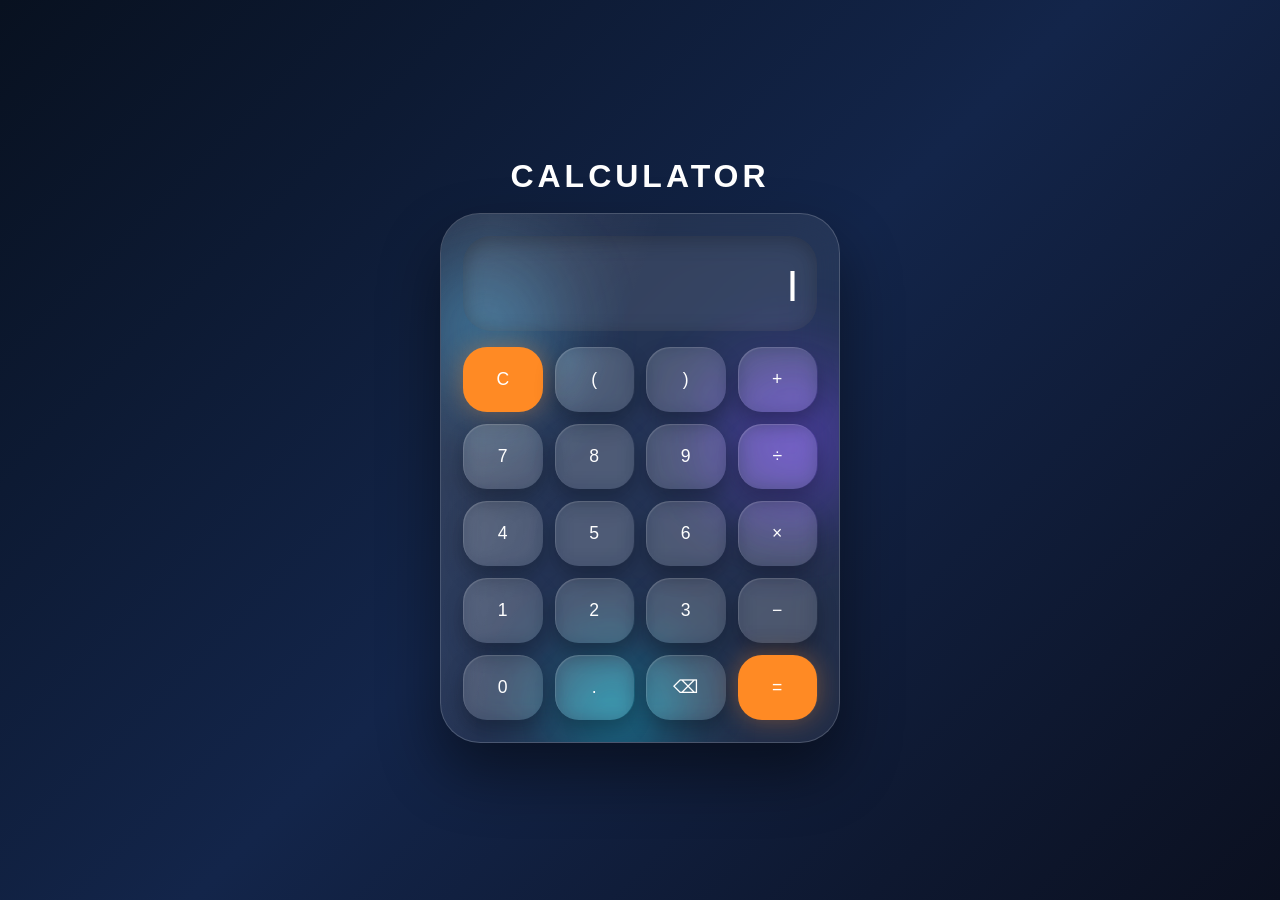
==== calculator.html @ 611fa042 "Add files via upload" ====
<!DOCTYPE html>
<html lang="en">
<head>
<meta charset="UTF-8">
<meta name="viewport" content="width=device-width,initial-scale=1.0">
<title>Ultra Premium Calculator</title>
<style>
*{margin:0;padding:0;box-sizing:border-box;font-family:Inter,Segoe UI,sans-serif}
body{
min-height:100vh;
display:flex;
justify-content:center;
align-items:center;
background:linear-gradient(135deg,#081120,#13254a,#0b1020);
overflow:hidden;
padding:20px;
}
.title{
text-align:center;
color:white;
font-size:2rem;
font-weight:900;
letter-spacing:4px;
margin-bottom:18px;
}

.calc{
position:relative;
width:400px;
max-width:100%;
padding:22px;
border-radius:40px;
overflow:hidden;
background:rgba(255,255,255,.08);
backdrop-filter:blur(25px);
border:1px solid rgba(255,255,255,.18);
box-shadow:0 30px 60px rgba(0,0,0,.45);
}

/* Liquid glass shine */
.calc::before{
content:'';
position:absolute;
top:-100%;
left:-50%;
width:80%;
height:300%;
background:linear-gradient(
90deg,
transparent,
rgba(255,255,255,.08),
transparent
);
transform:rotate(20deg);
animation:shine 8s linear infinite;
}
@keyframes shine{
to{transform:translateX(500px) rotate(20deg);}
}

/* particles */
.p{
position:absolute;
border-radius:50%;
filter:blur(45px);
opacity:.45;
animation:float 15s ease-in-out infinite;
}
.p1{width:130px;height:130px;background:#4fc3f7;left:-20px;top:50px;}
.p2{width:150px;height:150px;background:#7c4dff;right:-30px;top:150px;}
.p3{width:110px;height:110px;background:#00e5ff;left:120px;bottom:-30px;}
@keyframes float{
50%{transform:translate(50px,-50px) scale(1.2)}
}

.display{
height:95px;
border-radius:28px;
background:rgba(255,255,255,.08);
display:flex;
justify-content:flex-end;
align-items:center;
padding:20px;
font-size:2rem;
color:white;
overflow:hidden;
position:relative;
z-index:2;
margin-bottom:16px;
box-shadow:inset 0 4px 20px rgba(0,0,0,.25);
}

#displayText{
display:flex;
align-items:center;
gap:1px;
}

.char{
opacity:0;
animation:slideIn .18s forwards;
}
@keyframes slideIn{
from{
opacity:0;
transform:translateX(12px);
}
to{
opacity:1;
transform:translateX(0);
}
}

.cursor{
animation:blink 1s infinite;
font-weight:bold;
margin-left:2px;
}
@keyframes blink{
50%{opacity:0}
}

.grid{
display:grid;
grid-template-columns:repeat(4,1fr);
gap:12px;
position:relative;
z-index:2;
}

button{
height:65px;
border:none;
border-radius:24px;
color:white;
font-size:1.1rem;
cursor:pointer;
background:rgba(255,255,255,.12);
backdrop-filter:blur(10px);
transition:.15s;
box-shadow:
0 10px 20px rgba(0,0,0,.25),
inset 1px 1px 1px rgba(255,255,255,.15);
}

button:hover{
transform:translateY(-2px);
}

button:active,.pressed{
transform:translateY(5px) scale(.96);
outline:2px solid rgba(255,255,255,.8);
outline-offset:2px;
box-shadow:inset 0 6px 14px rgba(0,0,0,.5);
}

.orange{
background:#ff8a24;
box-shadow:0 0 25px rgba(255,138,36,.35);
}

@media(max-width:450px){
button{height:58px}
.display{font-size:1.6rem}
}
</style>
</head>
<body>

<div>
<div class="title">CALCULATOR</div>

<div class="calc">
<div class="p p1"></div>
<div class="p p2"></div>
<div class="p p3"></div>

<div class="display">
<div id="displayText"></div>
<div class="cursor">|</div>
</div>

<div class="grid">
<button class="orange" onclick="clearDisplay()">C</button>
<button onclick="append('(')">(</button>
<button onclick="append(')')">)</button>
<button onclick="append('+')">+</button>

<button onclick="append('7')">7</button>
<button onclick="append('8')">8</button>
<button onclick="append('9')">9</button>
<button onclick="append('/')">÷</button>

<button onclick="append('4')">4</button>
<button onclick="append('5')">5</button>
<button onclick="append('6')">6</button>
<button onclick="append('*')">×</button>

<button onclick="append('1')">1</button>
<button onclick="append('2')">2</button>
<button onclick="append('3')">3</button>
<button onclick="append('-')">−</button>

<button onclick="append('0')">0</button>
<button onclick="append('.')">.</button>
<button onclick="backspace()">⌫</button>
<button class="orange" onclick="calculate()">=</button>
</div>
</div>
</div>

<script>
let expr="";
const display=document.getElementById("displayText");

function render(){
display.innerHTML='';
[...expr].forEach((c,i)=>{
const s=document.createElement('span');
s.className='char';
s.style.animationDelay=(i*0.01)+'s';
s.textContent=c;
display.appendChild(s);
});
}

function append(v){
expr+=v;
render();
}

function clearDisplay(){
expr='';
render();
}

function backspace(){
expr=expr.slice(0,-1);
render();
}

function calculate(){
try{
expr=String(eval(expr));
render();
}catch{
expr='Error';
render();
}
}

document.addEventListener('keydown',e=>{
let k=e.key;
if(/[0-9]/.test(k)||['+','-','*','/','.','(',')'].includes(k)) append(k);
if(k==='Enter') calculate();
if(k==='Backspace') backspace();
if(k==='Escape') clearDisplay();
});
</script>

</body>
</html>
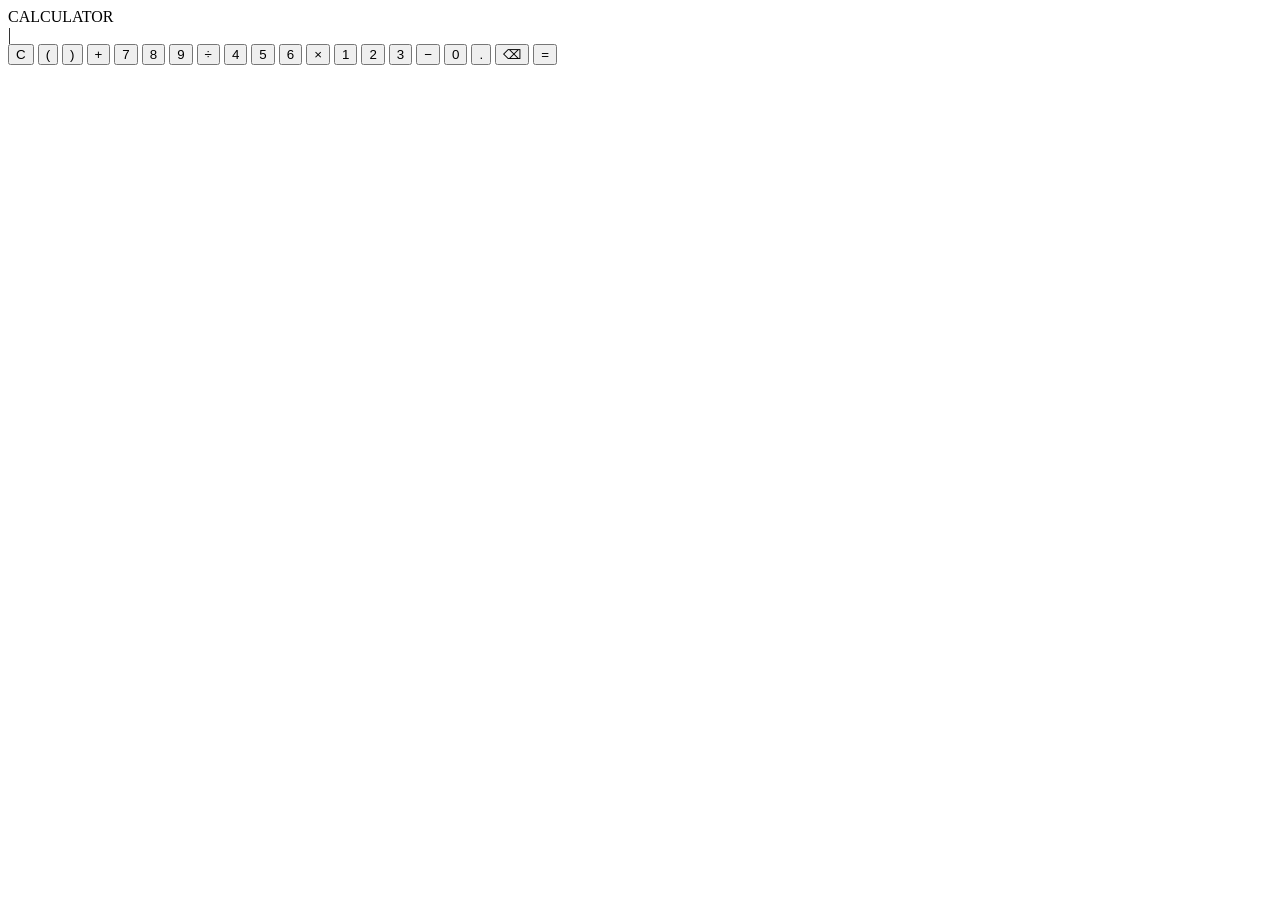
==== commit 1c557cbd: "Update calculator.html" ====
--- a/calculator.html
+++ b/calculator.html
@@ -3,167 +3,9 @@
 <head>
 <meta charset="UTF-8">
 <meta name="viewport" content="width=device-width,initial-scale=1.0">
-<title>Ultra Premium Calculator</title>
-<style>
-*{margin:0;padding:0;box-sizing:border-box;font-family:Inter,Segoe UI,sans-serif}
-body{
-min-height:100vh;
-display:flex;
-justify-content:center;
-align-items:center;
-background:linear-gradient(135deg,#081120,#13254a,#0b1020);
-overflow:hidden;
-padding:20px;
-}
-.title{
-text-align:center;
-color:white;
-font-size:2rem;
-font-weight:900;
-letter-spacing:4px;
-margin-bottom:18px;
-}
+<title>Calculator</title>
+<link rel="stylesheet" href="style.css">
 
-.calc{
-position:relative;
-width:400px;
-max-width:100%;
-padding:22px;
-border-radius:40px;
-overflow:hidden;
-background:rgba(255,255,255,.08);
-backdrop-filter:blur(25px);
-border:1px solid rgba(255,255,255,.18);
-box-shadow:0 30px 60px rgba(0,0,0,.45);
-}
-
-/* Liquid glass shine */
-.calc::before{
-content:'';
-position:absolute;
-top:-100%;
-left:-50%;
-width:80%;
-height:300%;
-background:linear-gradient(
-90deg,
-transparent,
-rgba(255,255,255,.08),
-transparent
-);
-transform:rotate(20deg);
-animation:shine 8s linear infinite;
-}
-@keyframes shine{
-to{transform:translateX(500px) rotate(20deg);}
-}
-
-/* particles */
-.p{
-position:absolute;
-border-radius:50%;
-filter:blur(45px);
-opacity:.45;
-animation:float 15s ease-in-out infinite;
-}
-.p1{width:130px;height:130px;background:#4fc3f7;left:-20px;top:50px;}
-.p2{width:150px;height:150px;background:#7c4dff;right:-30px;top:150px;}
-.p3{width:110px;height:110px;background:#00e5ff;left:120px;bottom:-30px;}
-@keyframes float{
-50%{transform:translate(50px,-50px) scale(1.2)}
-}
-
-.display{
-height:95px;
-border-radius:28px;
-background:rgba(255,255,255,.08);
-display:flex;
-justify-content:flex-end;
-align-items:center;
-padding:20px;
-font-size:2rem;
-color:white;
-overflow:hidden;
-position:relative;
-z-index:2;
-margin-bottom:16px;
-box-shadow:inset 0 4px 20px rgba(0,0,0,.25);
-}
-
-#displayText{
-display:flex;
-align-items:center;
-gap:1px;
-}
-
-.char{
-opacity:0;
-animation:slideIn .18s forwards;
-}
-@keyframes slideIn{
-from{
-opacity:0;
-transform:translateX(12px);
-}
-to{
-opacity:1;
-transform:translateX(0);
-}
-}
-
-.cursor{
-animation:blink 1s infinite;
-font-weight:bold;
-margin-left:2px;
-}
-@keyframes blink{
-50%{opacity:0}
-}
-
-.grid{
-display:grid;
-grid-template-columns:repeat(4,1fr);
-gap:12px;
-position:relative;
-z-index:2;
-}
-
-button{
-height:65px;
-border:none;
-border-radius:24px;
-color:white;
-font-size:1.1rem;
-cursor:pointer;
-background:rgba(255,255,255,.12);
-backdrop-filter:blur(10px);
-transition:.15s;
-box-shadow:
-0 10px 20px rgba(0,0,0,.25),
-inset 1px 1px 1px rgba(255,255,255,.15);
-}
-
-button:hover{
-transform:translateY(-2px);
-}
-
-button:active,.pressed{
-transform:translateY(5px) scale(.96);
-outline:2px solid rgba(255,255,255,.8);
-outline-offset:2px;
-box-shadow:inset 0 6px 14px rgba(0,0,0,.5);
-}
-
-.orange{
-background:#ff8a24;
-box-shadow:0 0 25px rgba(255,138,36,.35);
-}
-
-@media(max-width:450px){
-button{height:58px}
-.display{font-size:1.6rem}
-}
-</style>
 </head>
 <body>
 
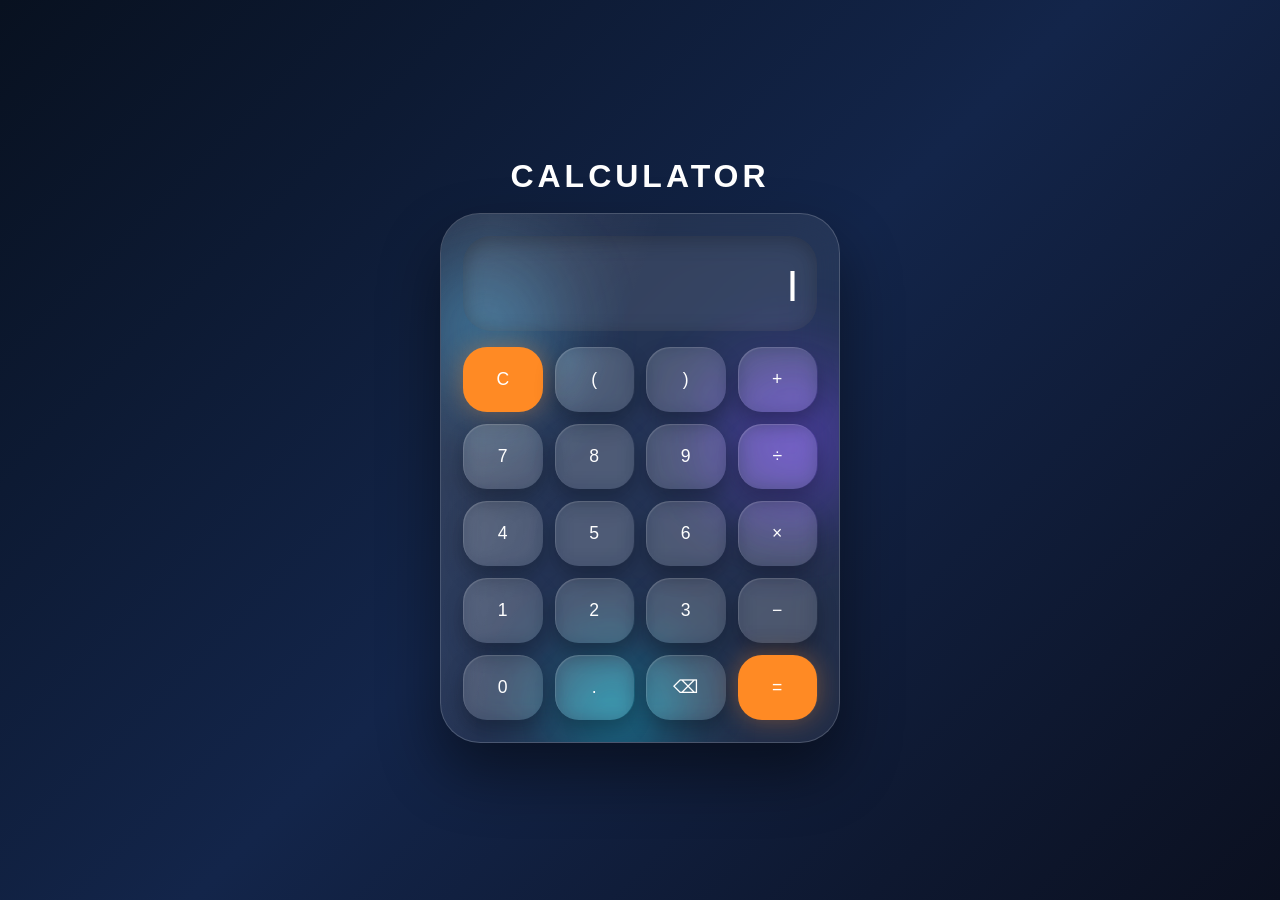
==== commit aa7f6498: "Update calculator.html" ====
--- a/calculator.html
+++ b/calculator.html
@@ -4,8 +4,8 @@
 <meta charset="UTF-8">
 <meta name="viewport" content="width=device-width,initial-scale=1.0">
 <title>Calculator</title>
-<link rel="stylesheet" href="style.css">
-
+<link rel="stylesheet" href="Style.css">
+<script src="Script.js"></script>
 </head>
 <body>
 
@@ -50,55 +50,5 @@
 </div>
 </div>
 </div>
-
-<script>
-let expr="";
-const display=document.getElementById("displayText");
-
-function render(){
-display.innerHTML='';
-[...expr].forEach((c,i)=>{
-const s=document.createElement('span');
-s.className='char';
-s.style.animationDelay=(i*0.01)+'s';
-s.textContent=c;
-display.appendChild(s);
-});
-}
-
-function append(v){
-expr+=v;
-render();
-}
-
-function clearDisplay(){
-expr='';
-render();
-}
-
-function backspace(){
-expr=expr.slice(0,-1);
-render();
-}
-
-function calculate(){
-try{
-expr=String(eval(expr));
-render();
-}catch{
-expr='Error';
-render();
-}
-}
-
-document.addEventListener('keydown',e=>{
-let k=e.key;
-if(/[0-9]/.test(k)||['+','-','*','/','.','(',')'].includes(k)) append(k);
-if(k==='Enter') calculate();
-if(k==='Backspace') backspace();
-if(k==='Escape') clearDisplay();
-});
-</script>
-
 </body>
 </html>
--- a/Style.css
+++ b/Style.css
@@ -0,0 +1,158 @@
+*{margin:0;padding:0;box-sizing:border-box;font-family:Inter,Segoe UI,sans-serif}
+body{
+min-height:100vh;
+display:flex;
+justify-content:center;
+align-items:center;
+background:linear-gradient(135deg,#081120,#13254a,#0b1020);
+overflow:hidden;
+padding:20px;
+}
+.title{
+text-align:center;
+color:white;
+font-size:2rem;
+font-weight:900;
+letter-spacing:4px;
+margin-bottom:18px;
+}
+
+.calc{
+position:relative;
+width:400px;
+max-width:100%;
+padding:22px;
+border-radius:40px;
+overflow:hidden;
+background:rgba(255,255,255,.08);
+backdrop-filter:blur(25px);
+border:1px solid rgba(255,255,255,.18);
+box-shadow:0 30px 60px rgba(0,0,0,.45);
+}
+
+/* Liquid glass shine */
+.calc::before{
+content:'';
+position:absolute;
+top:-100%;
+left:-50%;
+width:80%;
+height:300%;
+background:linear-gradient(
+90deg,
+transparent,
+rgba(255,255,255,.08),
+transparent
+);
+transform:rotate(20deg);
+animation:shine 8s linear infinite;
+}
+@keyframes shine{
+to{transform:translateX(500px) rotate(20deg);}
+}
+
+/* particles */
+.p{
+position:absolute;
+border-radius:50%;
+filter:blur(45px);
+opacity:.45;
+animation:float 15s ease-in-out infinite;
+}
+.p1{width:130px;height:130px;background:#4fc3f7;left:-20px;top:50px;}
+.p2{width:150px;height:150px;background:#7c4dff;right:-30px;top:150px;}
+.p3{width:110px;height:110px;background:#00e5ff;left:120px;bottom:-30px;}
+@keyframes float{
+50%{transform:translate(50px,-50px) scale(1.2)}
+}
+
+.display{
+height:95px;
+border-radius:28px;
+background:rgba(255,255,255,.08);
+display:flex;
+justify-content:flex-end;
+align-items:center;
+padding:20px;
+font-size:2rem;
+color:white;
+overflow:hidden;
+position:relative;
+z-index:2;
+margin-bottom:16px;
+box-shadow:inset 0 4px 20px rgba(0,0,0,.25);
+}
+
+#displayText{
+display:flex;
+align-items:center;
+gap:1px;
+}
+
+.char{
+opacity:0;
+animation:slideIn .18s forwards;
+}
+@keyframes slideIn{
+from{
+opacity:0;
+transform:translateX(12px);
+}
+to{
+opacity:1;
+transform:translateX(0);
+}
+}
+
+.cursor{
+animation:blink 1s infinite;
+font-weight:bold;
+margin-left:2px;
+}
+@keyframes blink{
+50%{opacity:0}
+}
+
+.grid{
+display:grid;
+grid-template-columns:repeat(4,1fr);
+gap:12px;
+position:relative;
+z-index:2;
+}
+
+button{
+height:65px;
+border:none;
+border-radius:24px;
+color:white;
+font-size:1.1rem;
+cursor:pointer;
+background:rgba(255,255,255,.12);
+backdrop-filter:blur(10px);
+transition:.15s;
+box-shadow:
+0 10px 20px rgba(0,0,0,.25),
+inset 1px 1px 1px rgba(255,255,255,.15);
+}
+
+button:hover{
+transform:translateY(-2px);
+}
+
+button:active,.pressed{
+transform:translateY(5px) scale(.96);
+outline:2px solid rgba(255,255,255,.8);
+outline-offset:2px;
+box-shadow:inset 0 6px 14px rgba(0,0,0,.5);
+}
+
+.orange{
+background:#ff8a24;
+box-shadow:0 0 25px rgba(255,138,36,.35);
+}
+
+@media(max-width:450px){
+button{height:58px}
+.display{font-size:1.6rem}
+}
